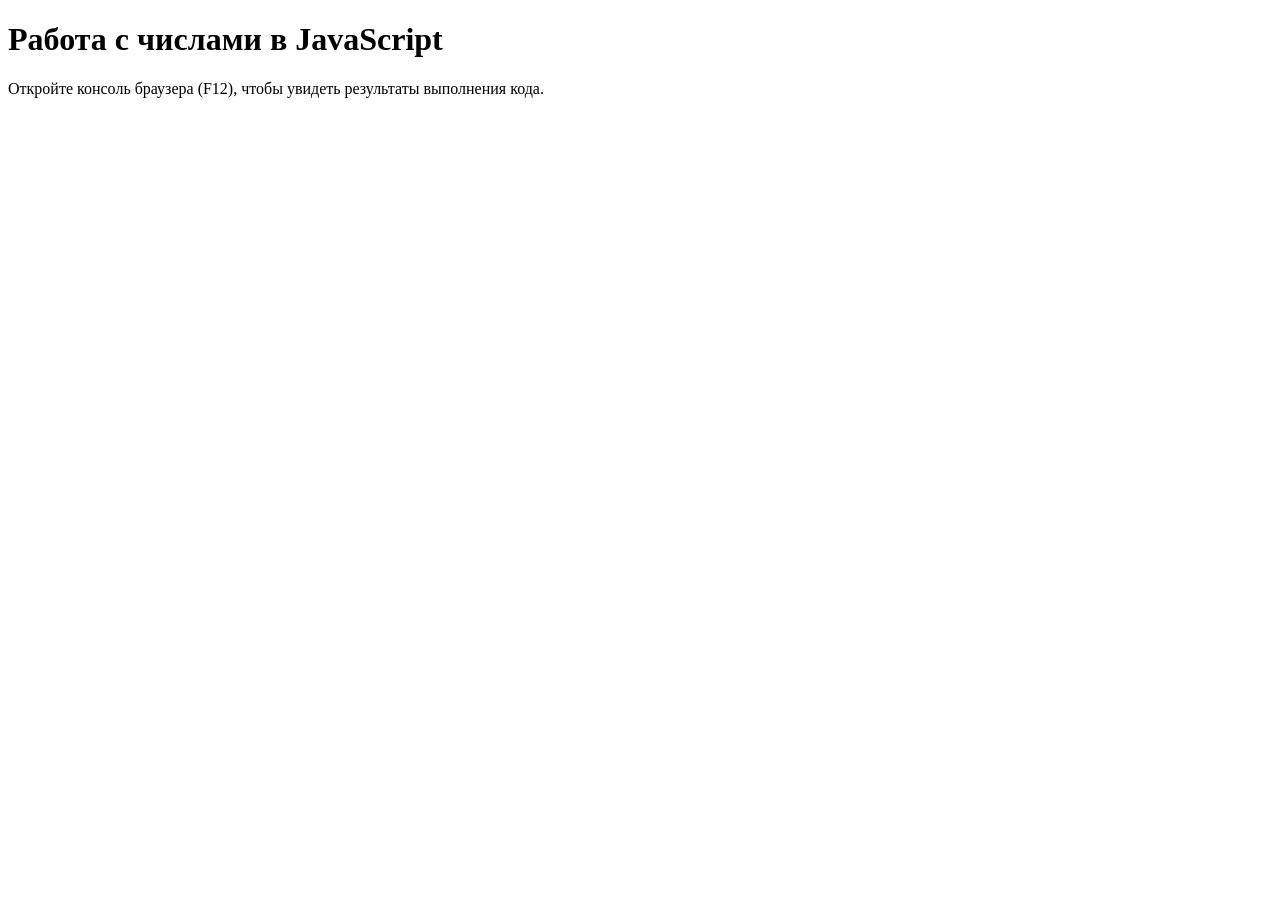
==== index.html @ c7d37702 "fix: commit and branch" ====
<!DOCTYPE html>
<html lang="en">
<head>
    <meta charset="UTF-8">
    <meta name="viewport" content="width=device-width, initial-scale=1.0">
    <title>Работа с числами в JS</title>
    <script src="index.js"></script>
</head>
<body>
    <h1>Работа с числами в JavaScript</h1>
    <p>Откройте консоль браузера (F12), чтобы увидеть результаты выполнения кода.</p>
</body>
</html>
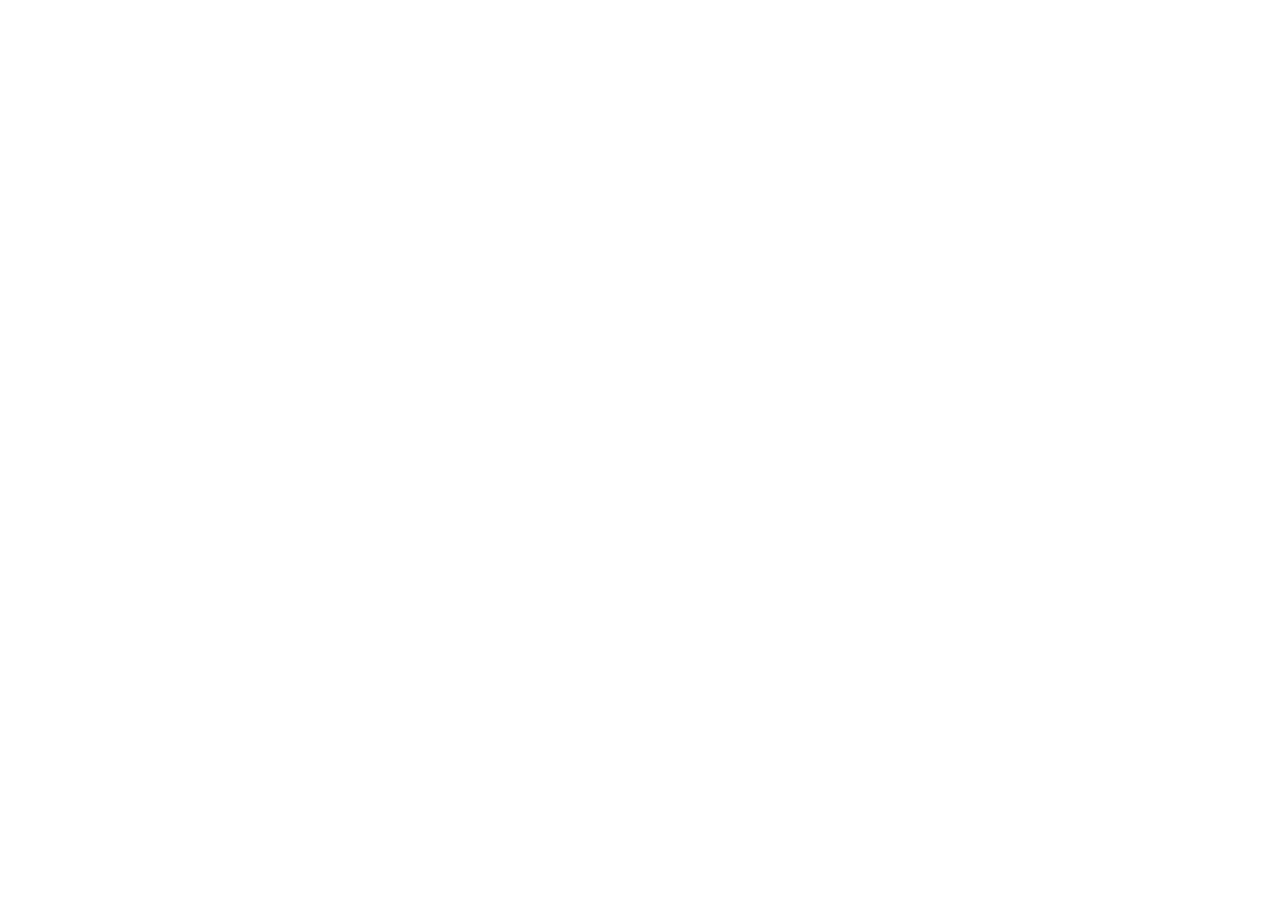
==== commit e927afed: "feat: lesson03-hard" ====
--- a/index.html
+++ b/index.html
@@ -3,11 +3,11 @@
 <head>
     <meta charset="UTF-8">
     <meta name="viewport" content="width=device-width, initial-scale=1.0">
-    <title>Работа с числами в JS</title>
-    <script src="index.js"></script>
+    <title>Document</title>
+    <!-- <script src="task-1.js"></script> -->
+    <script src="task-2.js"></script>
 </head>
 <body>
-    <h1>Работа с числами в JavaScript</h1>
-    <p>Откройте консоль браузера (F12), чтобы увидеть результаты выполнения кода.</p>
+    
 </body>
 </html>
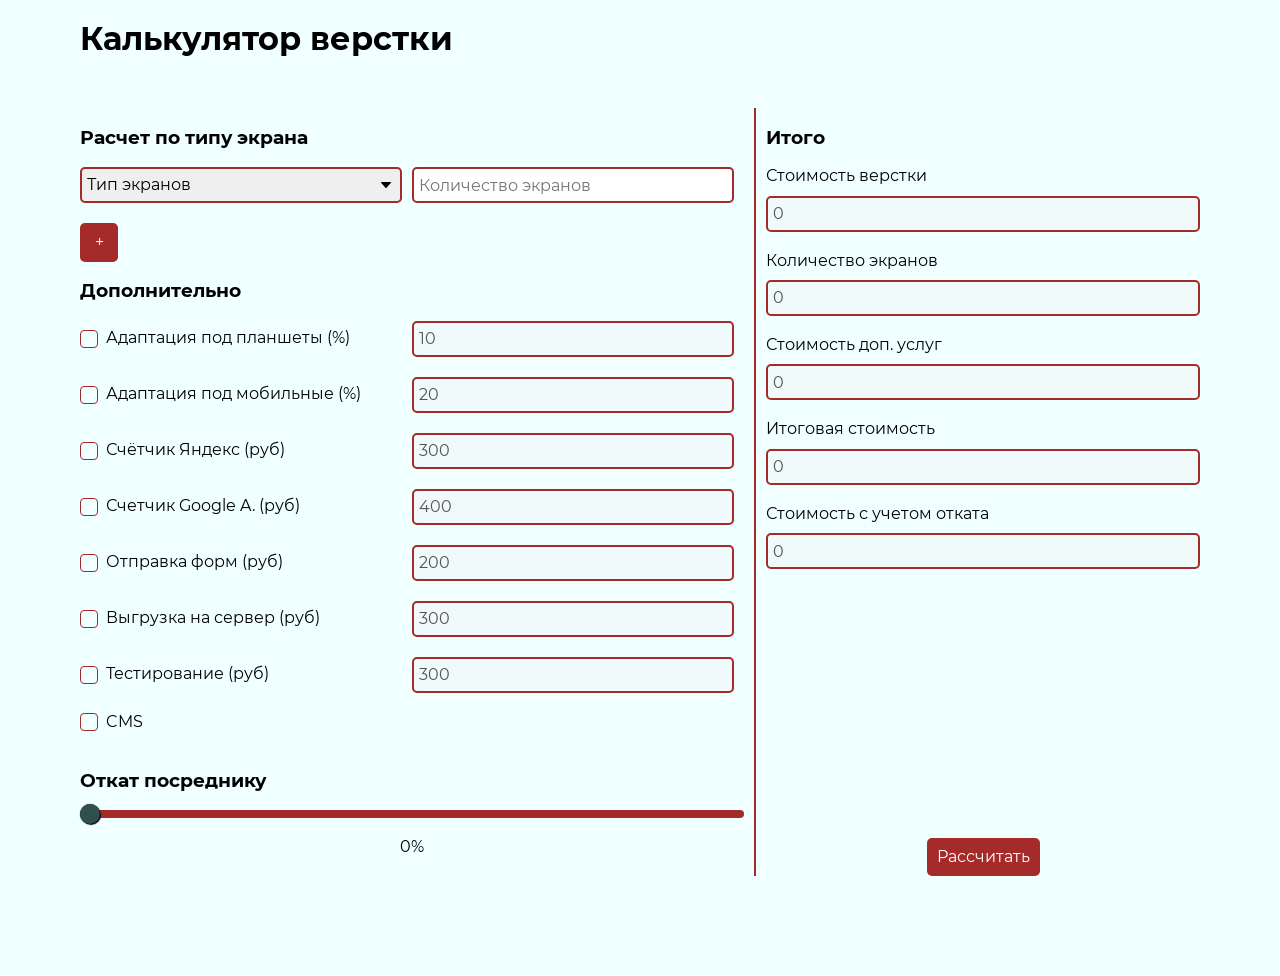
==== commit 0d646268: "feat:lesson14 hard" ====
--- a/index.html
+++ b/index.html
@@ -1,13 +1,184 @@
-<!DOCTYPE html>
-<html lang="en">
-<head>
-    <meta charset="UTF-8">
-    <meta name="viewport" content="width=device-width, initial-scale=1.0">
-    <title>Document</title>
-    <!-- <script src="task-1.js"></script> -->
-    <script src="task-2.js"></script>
-</head>
-<body>
-    
-</body>
+<!DOCTYPE html>
+<html lang="en">
+
+<head>
+    <meta charset="UTF-8">
+    <meta http-equiv="X-UA-Compatible" content="IE=edge">
+    <meta name="viewport" content="width=device-width, initial-scale=1.0">
+    <link rel="preconnect" href="https://fonts.googleapis.com">
+    <link rel="preconnect" href="https://fonts.gstatic.com" crossorigin>
+    <link href="https://fonts.googleapis.com/css2?family=Noto+Sans:wght@400;700&display=swap" rel="stylesheet">
+    <link rel="stylesheet" href="./css/index.css">
+    <!-- <script src="lecture.js" defer></script> -->
+    <script src="js/script.js" defer></script>
+    <title>Document</title>
+</head>
+
+<body>
+    <header>
+        <div class="container">
+            <h1 class="title" id="title">Калькулятор верстки</h1>
+        </div>
+    </header>
+    <main class="main">
+        <div class="container">
+            <div class="main-box">
+                <div class="main-controls elements">
+                    <div class="main-controls__views element">
+                        <h3>Расчет по типу экрана</h3>
+                        <div class="main-controls__item screen">
+                            <div class="main-controls__select">
+                                <select name="views-select">
+                                    <option value="" selected>Тип экранов</option>
+                                    <option value="500">Простых 500руб * n</option>
+                                    <option value="700">Сложных 700руб * n</option>
+                                    <option value="800">Интерактивных 800руб * n</option>
+                                    <option value="100">Форм 100руб * n</option>
+                                    <option value="300">Слайдеров 300руб * n</option>
+                                    <option value="200">Модальные окна 200руб * n</option>
+                                    <option value="100">Анимация в блоках 100руб * n</option>
+                                </select>
+                            </div>
+                            <div class="main-controls__input">
+                                <input type="text" placeholder="Количество экранов">
+                            </div>
+                        </div>
+
+                        <button class="screen-btn">+</button>
+                    </div>
+                    <div class="main-controls__views element">
+                        <h3>Дополнительно</h3>
+                        <div class="main-controls__item other-items percent">
+                            <div class="main-controls__checkbox">
+                                <input class="custom-checkbox" type="checkbox" name="" id="checkbox-1">
+                                <label for="checkbox-1">Адаптация под планшеты (%)</label>
+                            </div>
+                            <div class="main-controls__input">
+                                <input type="text" placeholder="Стоимость 10% от суммы" value="10" disabled>
+                            </div>
+                        </div>
+                        <div class="main-controls__item  other-items percent">
+                            <div class="main-controls__checkbox">
+                                <input class="custom-checkbox" type="checkbox" name="" id="checkbox-2">
+                                <label for="checkbox-2">Адаптация под мобильные (%)</label>
+                            </div>
+                            <div class="main-controls__input">
+                                <input type="text" placeholder="Стоимость 20% от суммы" value="20" disabled>
+                            </div>
+                        </div>
+                        <div class="main-controls__item other-items number">
+                            <div class="main-controls__checkbox">
+                                <input class="custom-checkbox" type="checkbox" name="" id="checkbox-3">
+                                <label for="checkbox-3">Счётчик Яндекс (руб)</label>
+                            </div>
+                            <div class="main-controls__input">
+                                <input type="text" placeholder="Стоимость" value="300" disabled>
+                            </div>
+                        </div>
+                        <div class="main-controls__item other-items number">
+                            <div class="main-controls__checkbox">
+                                <input class="custom-checkbox" type="checkbox" name="" id="checkbox-4">
+                                <label for="checkbox-4">Счетчик Google A. (руб)</label>
+                            </div>
+                            <div class="main-controls__input">
+                                <input type="text" placeholder="Стоимость" value="400" disabled>
+                            </div>
+                        </div>
+                        <div class="main-controls__item other-items number">
+                            <div class="main-controls__checkbox">
+                                <input class="custom-checkbox" type="checkbox" name="" id="checkbox-5">
+                                <label for="checkbox-5">Отправка форм (руб)</label>
+                            </div>
+                            <div class="main-controls__input">
+                                <input type="text" placeholder="Стоимость" value="200" disabled>
+                            </div>
+                        </div>
+                        <div class="main-controls__item other-items number">
+                            <div class="main-controls__checkbox">
+                                <input class="custom-checkbox" type="checkbox" name="" id="checkbox-6">
+                                <label for="checkbox-6">Выгрузка на сервер (руб)</label>
+                            </div>
+                            <div class="main-controls__input">
+                                <input type="text" placeholder="Стоимость" value="300" disabled>
+                            </div>
+                        </div>
+                        <div class="main-controls__item other-items number">
+                            <div class="main-controls__checkbox">
+                                <input class="custom-checkbox" type="checkbox" name="" id="checkbox-7">
+                                <label for="checkbox-7">Тестирование (руб)</label>
+                            </div>
+                            <div class="main-controls__input">
+                                <input type="text" placeholder="Стоимость" value="300" disabled>
+                            </div>
+                        </div>
+                    </div>
+
+                    <div class="main-controls__views cms">
+                        <div class="main-controls__item">
+                            <div class="main-controls__checkbox">
+                                <input class="custom-checkbox" type="checkbox" name="" id="cms-open">
+                                <label for="cms-open">CMS</label>
+                            </div>
+                        </div>
+
+                        <div class="main-controls__item hidden-cms-variants" style="display: none;">
+                            <div class="main-controls__select">
+                                <select name="views-select" id="cms-select">
+                                    <option value="" selected>Тип CMS</option>
+                                    <option value="50">WordPress</option>
+                                    <option value="other">Другое</option>
+                                </select>
+                            </div>
+                            <div class="main-controls__input" style="display: none;">
+                                <input id="cms-other-input" type="text" placeholder="% стоимости за работу">
+                            </div>
+                        </div>
+                    </div>
+
+                    <div class="main-controls__views element">
+                        <h3>Откат посреднику</h3>
+                        <div class="main-controls__item rollback">
+                            <div class="main-controls__range">
+                                <input type="range" step="1" min="0" max="100" value="0">
+                                <span class="range-value">0%</span>
+                            </div>
+                        </div>
+                    </div>
+
+                </div>
+                <div class="main-total">
+                    <div class="main-total__items">
+                        <h3>Итого</h3>
+                        <div class="main-total__item">
+                            <label for="total">Стоимость верстки</label>
+                            <input class="total-input" type="text" disabled id="total" value="0">
+                        </div>
+                        <div class="main-total__item">
+                            <label for="total-count">Количество экранов</label>
+                            <input class="total-input" type="text" disabled id="total-count" value="0">
+                        </div>
+                        <div class="main-total__item">
+                            <label for="total-count-other">Стоимость доп. услуг</label>
+                            <input class="total-input" type="text" disabled id="total-count-other" value="0">
+                        </div>
+                        <div class="main-total__item">
+                            <label for="total-full-count">Итоговая стоимость</label>
+                            <input class="total-input" type="text" disabled id="total-full-count" value="0">
+                        </div>
+                        <div class="main-total__item">
+                            <label for="total-count-rollback">Стоимость с учетом отката</label>
+                            <input class="total-input" type="text" disabled id="total-count-rollback" value="0">
+                        </div>
+                    </div>
+
+                    <div class="main-total__buttons">
+                        <button class="handler_btn" id="start">Рассчитать</button>
+                        <button class="handler_btn" id="reset" style="display: none;">Сброс</button>
+                    </div>
+                </div>
+            </div>
+        </div>
+    </main>
+</body>
+
 </html>
--- a/css/index.css
+++ b/css/index.css
@@ -0,0 +1,2 @@
+/*! normalize.css v8.0.1 | MIT License | github.com/necolas/normalize.css */html{line-height:1.15;-webkit-text-size-adjust:100%}body{margin:0}main{display:block}h1{font-size:2em;margin:0.67em 0}hr{box-sizing:content-box;height:0;overflow:visible}pre{font-family:monospace, monospace;font-size:1em}a{background-color:transparent}abbr[title]{border-bottom:none;text-decoration:underline;text-decoration:underline dotted}b,strong{font-weight:bolder}code,kbd,samp{font-family:monospace, monospace;font-size:1em}small{font-size:80%}sub,sup{font-size:75%;line-height:0;position:relative;vertical-align:baseline}sub{bottom:-0.25em}sup{top:-0.5em}img{border-style:none}button,input,optgroup,select,textarea{font-family:inherit;font-size:100%;line-height:1.15;margin:0}button,input{overflow:visible}button,select{text-transform:none}button,[type="button"],[type="reset"],[type="submit"]{-webkit-appearance:button}button::-moz-focus-inner,[type="button"]::-moz-focus-inner,[type="reset"]::-moz-focus-inner,[type="submit"]::-moz-focus-inner{border-style:none;padding:0}button:-moz-focusring,[type="button"]:-moz-focusring,[type="reset"]:-moz-focusring,[type="submit"]:-moz-focusring{outline:1px dotted ButtonText}fieldset{padding:0.35em 0.75em 0.625em}legend{box-sizing:border-box;color:inherit;display:table;max-width:100%;padding:0;white-space:normal}progress{vertical-align:baseline}textarea{overflow:auto}[type="checkbox"],[type="radio"]{box-sizing:border-box;padding:0}[type="number"]::-webkit-inner-spin-button,[type="number"]::-webkit-outer-spin-button{height:auto}[type="search"]{-webkit-appearance:textfield;outline-offset:-2px}[type="search"]::-webkit-search-decoration{-webkit-appearance:none}::-webkit-file-upload-button{-webkit-appearance:button;font:inherit}details{display:block}summary{display:list-item}template{display:none}[hidden]{display:none}@font-face{font-family:'Montserrat';font-style:normal;font-weight:300;src:local(""),url("../fonts/montserrat-v18-latin_cyrillic-300.woff2") format("woff2"),url("../fonts/montserrat-v18-latin_cyrillic-300.woff") format("woff")}@font-face{font-family:'Montserrat';font-style:normal;font-weight:400;src:local(""),url("../fonts/montserrat-v18-latin_cyrillic-regular.woff2") format("woff2"),url("../fonts/montserrat-v18-latin_cyrillic-regular.woff") format("woff")}@font-face{font-family:'Montserrat';font-style:normal;font-weight:700;src:local(""),url("../fonts/montserrat-v18-latin_cyrillic-700.woff2") format("woff2"),url("../fonts/montserrat-v18-latin_cyrillic-700.woff") format("woff")}*{box-sizing:border-box}body{font-family:'Montserrat', sans-serif;color:black;background-color:#F0FFFF}.container{width:97%;max-width:1140px;margin:0 auto}@media (max-width: 1200px){.container{max-width:900px}}@media (max-width: 991px){.container{max-width:700px}}@media (max-width: 768px){.container{max-width:500px}}@media (max-width: 576px){.container{max-width:300px}}.title{width:100%;text-align:left;padding-left:10px;padding-right:10px}.main{margin-top:50px}.main-box{display:flex;padding-bottom:100px}.main-controls{width:60%;padding-left:10px;padding-right:10px;display:flex;flex-direction:column}.main-controls__item{width:100%;display:flex;flex-direction:row;margin-bottom:20px}.main-controls__select,.main-controls__input{width:50%;display:flex;padding-right:10px;flex-direction:column}.main-controls__checkbox{width:50%;display:flex;align-items:center}.main-controls__checkbox input{margin-right:10px}.main-controls__range{display:flex;flex-direction:column;align-items:center;width:100%}.main-controls__range .range-value{margin-top:20px}.main-total{width:40%;display:flex;flex-direction:column;justify-content:space-between;padding-left:10px;padding-right:10px;border-left:2px solid #A52A2A}.main-total__item{display:flex;flex-direction:column;margin-bottom:20px}.main-total__item label{margin-bottom:10px}.main-total__buttons{display:flex;justify-content:center}@media (max-width: 991px){.main-box{flex-direction:column}.main-controls{width:100%}.main-controls__views{margin-bottom:30px}.main-controls__item{margin-bottom:15px}.main-controls__select{margin-bottom:10px}.main-controls__checkbox{margin-bottom:15px}.main-total{width:100%;border:none;flex-direction:column-reverse}}@media (max-width: 576px){.main-controls__views .screen-btn button{width:100%}.main-controls__item{flex-direction:column;margin-bottom:30px}.main-controls__select{width:100%}.main-controls__checkbox{width:100%}.main-controls__input{width:100%}}input[type=range]{-webkit-appearance:none;width:100%;background:#A52A2A;height:8px;border-radius:5px;padding-top:0;padding-bottom:0;padding-left:0;padding-right:0;border-left:0;border-right:0}input[type=range]::-webkit-slider-thumb{-webkit-appearance:none}input[type=range]:focus{outline:none}input[type=range]::-ms-track{width:100%;cursor:pointer;background:transparent;border-color:transparent;color:transparent}input[type=range]::-webkit-slider-thumb{-webkit-appearance:none;height:20px;width:20px;border-radius:50%;background:#2F4F4F;cursor:pointer;margin-top:0px;box-shadow:1px 1px 1px #000000, 0px 0px 1px #0d0d0d}input[type=range]::-moz-range-thumb{box-shadow:1px 1px 1px #000000, 0px 0px 1px #0d0d0d;border:1px solid #000000;height:36px;width:16px;border-radius:50%;background:#ffffff;cursor:pointer}input[type=range]::-ms-thumb{box-shadow:1px 1px 1px #000000, 0px 0px 1px #0d0d0d;border:1px solid #000000;height:36px;width:16px;border-radius:50%;background:#ffffff;cursor:pointer}.custom-checkbox{position:absolute;z-index:-1;opacity:0}.custom-checkbox+label{display:inline-flex;align-items:center;user-select:none}.custom-checkbox+label::before{content:'';display:inline-block;width:1em;height:1em;flex-shrink:0;flex-grow:0;border:1px solid #A52A2A;border-radius:0.25em;margin-right:0.5em;background-repeat:no-repeat;background-position:center center;background-size:50% 50%}.custom-checkbox:checked+label::before{border-color:#A52A2A;background-color:#A52A2A;background-image:url("data:image/svg+xml,%3csvg xmlns='http://www.w3.org/2000/svg' viewBox='0 0 8 8'%3e%3cpath fill='%23fff' d='M6.564.75l-3.59 3.612-1.538-1.55L0 4.26 2.974 7.25 8 2.193z'/%3e%3c/svg%3e")}select{appearance:none;background-image:url("[data-uri]");background-repeat:no-repeat;background-position:98% center}label,select,input{cursor:pointer}select,input{border:2px solid #A52A2A;border-radius:5px;height:36px;padding:5px}select:active,select:focus,input:active,input:focus{outline:none}button{background-color:#A52A2A;border:none;padding:10px;border-radius:5px;color:white;min-height:38px;min-width:38px;cursor:pointer;transition:all .3s}button:hover{background-color:#b92f2f}
+/*# sourceMappingURL=index.css.map */
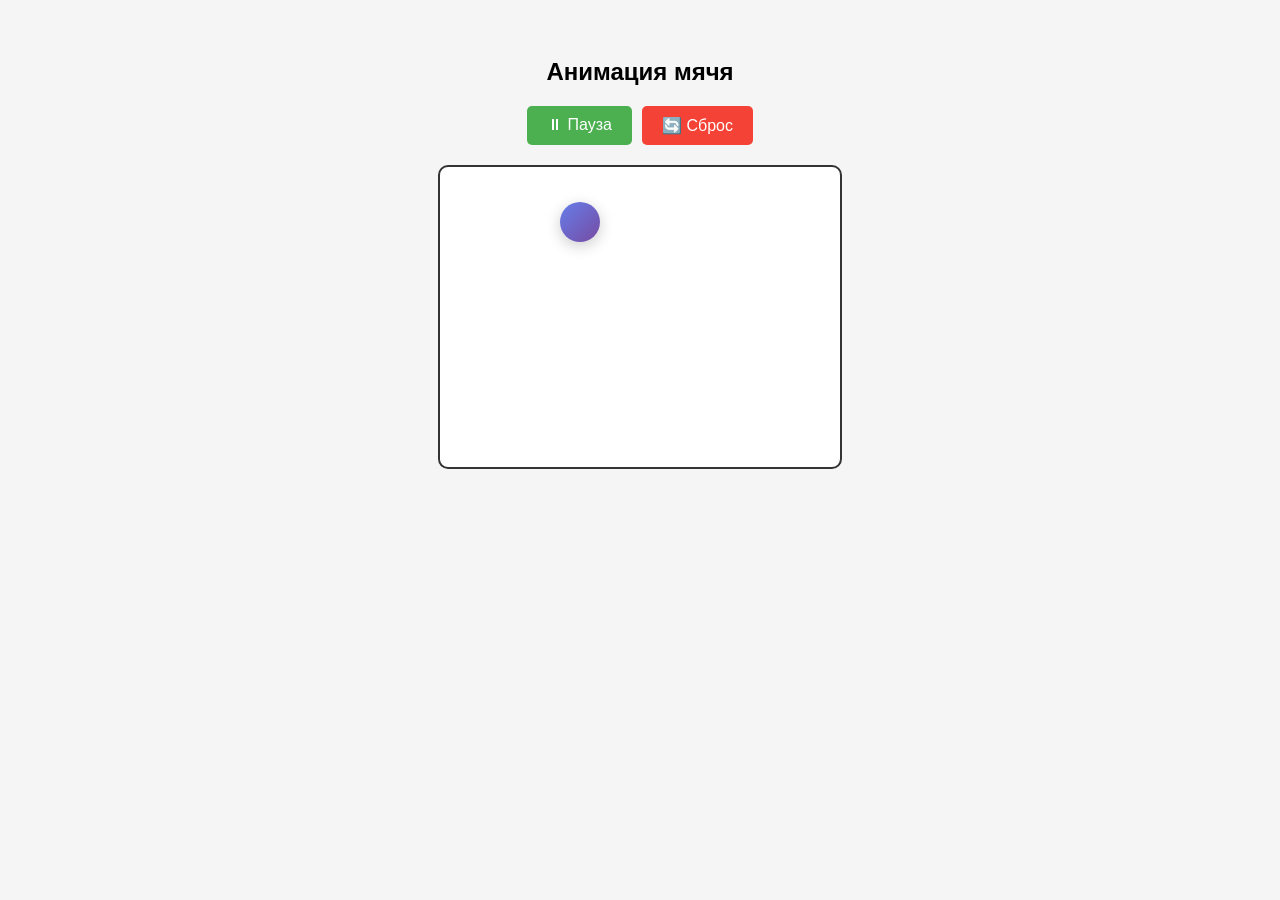
==== commit 42621caf: "feat: lesson19 done" ====
--- a/index.html
+++ b/index.html
@@ -1,184 +1,29 @@
-<!DOCTYPE html>
-<html lang="en">
-
-<head>
-    <meta charset="UTF-8">
-    <meta http-equiv="X-UA-Compatible" content="IE=edge">
-    <meta name="viewport" content="width=device-width, initial-scale=1.0">
-    <link rel="preconnect" href="https://fonts.googleapis.com">
-    <link rel="preconnect" href="https://fonts.gstatic.com" crossorigin>
-    <link href="https://fonts.googleapis.com/css2?family=Noto+Sans:wght@400;700&display=swap" rel="stylesheet">
-    <link rel="stylesheet" href="./css/index.css">
-    <!-- <script src="lecture.js" defer></script> -->
-    <script src="js/script.js" defer></script>
-    <title>Document</title>
-</head>
-
-<body>
-    <header>
-        <div class="container">
-            <h1 class="title" id="title">Калькулятор верстки</h1>
-        </div>
-    </header>
-    <main class="main">
-        <div class="container">
-            <div class="main-box">
-                <div class="main-controls elements">
-                    <div class="main-controls__views element">
-                        <h3>Расчет по типу экрана</h3>
-                        <div class="main-controls__item screen">
-                            <div class="main-controls__select">
-                                <select name="views-select">
-                                    <option value="" selected>Тип экранов</option>
-                                    <option value="500">Простых 500руб * n</option>
-                                    <option value="700">Сложных 700руб * n</option>
-                                    <option value="800">Интерактивных 800руб * n</option>
-                                    <option value="100">Форм 100руб * n</option>
-                                    <option value="300">Слайдеров 300руб * n</option>
-                                    <option value="200">Модальные окна 200руб * n</option>
-                                    <option value="100">Анимация в блоках 100руб * n</option>
-                                </select>
-                            </div>
-                            <div class="main-controls__input">
-                                <input type="text" placeholder="Количество экранов">
-                            </div>
-                        </div>
-
-                        <button class="screen-btn">+</button>
-                    </div>
-                    <div class="main-controls__views element">
-                        <h3>Дополнительно</h3>
-                        <div class="main-controls__item other-items percent">
-                            <div class="main-controls__checkbox">
-                                <input class="custom-checkbox" type="checkbox" name="" id="checkbox-1">
-                                <label for="checkbox-1">Адаптация под планшеты (%)</label>
-                            </div>
-                            <div class="main-controls__input">
-                                <input type="text" placeholder="Стоимость 10% от суммы" value="10" disabled>
-                            </div>
-                        </div>
-                        <div class="main-controls__item  other-items percent">
-                            <div class="main-controls__checkbox">
-                                <input class="custom-checkbox" type="checkbox" name="" id="checkbox-2">
-                                <label for="checkbox-2">Адаптация под мобильные (%)</label>
-                            </div>
-                            <div class="main-controls__input">
-                                <input type="text" placeholder="Стоимость 20% от суммы" value="20" disabled>
-                            </div>
-                        </div>
-                        <div class="main-controls__item other-items number">
-                            <div class="main-controls__checkbox">
-                                <input class="custom-checkbox" type="checkbox" name="" id="checkbox-3">
-                                <label for="checkbox-3">Счётчик Яндекс (руб)</label>
-                            </div>
-                            <div class="main-controls__input">
-                                <input type="text" placeholder="Стоимость" value="300" disabled>
-                            </div>
-                        </div>
-                        <div class="main-controls__item other-items number">
-                            <div class="main-controls__checkbox">
-                                <input class="custom-checkbox" type="checkbox" name="" id="checkbox-4">
-                                <label for="checkbox-4">Счетчик Google A. (руб)</label>
-                            </div>
-                            <div class="main-controls__input">
-                                <input type="text" placeholder="Стоимость" value="400" disabled>
-                            </div>
-                        </div>
-                        <div class="main-controls__item other-items number">
-                            <div class="main-controls__checkbox">
-                                <input class="custom-checkbox" type="checkbox" name="" id="checkbox-5">
-                                <label for="checkbox-5">Отправка форм (руб)</label>
-                            </div>
-                            <div class="main-controls__input">
-                                <input type="text" placeholder="Стоимость" value="200" disabled>
-                            </div>
-                        </div>
-                        <div class="main-controls__item other-items number">
-                            <div class="main-controls__checkbox">
-                                <input class="custom-checkbox" type="checkbox" name="" id="checkbox-6">
-                                <label for="checkbox-6">Выгрузка на сервер (руб)</label>
-                            </div>
-                            <div class="main-controls__input">
-                                <input type="text" placeholder="Стоимость" value="300" disabled>
-                            </div>
-                        </div>
-                        <div class="main-controls__item other-items number">
-                            <div class="main-controls__checkbox">
-                                <input class="custom-checkbox" type="checkbox" name="" id="checkbox-7">
-                                <label for="checkbox-7">Тестирование (руб)</label>
-                            </div>
-                            <div class="main-controls__input">
-                                <input type="text" placeholder="Стоимость" value="300" disabled>
-                            </div>
-                        </div>
-                    </div>
-
-                    <div class="main-controls__views cms">
-                        <div class="main-controls__item">
-                            <div class="main-controls__checkbox">
-                                <input class="custom-checkbox" type="checkbox" name="" id="cms-open">
-                                <label for="cms-open">CMS</label>
-                            </div>
-                        </div>
-
-                        <div class="main-controls__item hidden-cms-variants" style="display: none;">
-                            <div class="main-controls__select">
-                                <select name="views-select" id="cms-select">
-                                    <option value="" selected>Тип CMS</option>
-                                    <option value="50">WordPress</option>
-                                    <option value="other">Другое</option>
-                                </select>
-                            </div>
-                            <div class="main-controls__input" style="display: none;">
-                                <input id="cms-other-input" type="text" placeholder="% стоимости за работу">
-                            </div>
-                        </div>
-                    </div>
-
-                    <div class="main-controls__views element">
-                        <h3>Откат посреднику</h3>
-                        <div class="main-controls__item rollback">
-                            <div class="main-controls__range">
-                                <input type="range" step="1" min="0" max="100" value="0">
-                                <span class="range-value">0%</span>
-                            </div>
-                        </div>
-                    </div>
-
-                </div>
-                <div class="main-total">
-                    <div class="main-total__items">
-                        <h3>Итого</h3>
-                        <div class="main-total__item">
-                            <label for="total">Стоимость верстки</label>
-                            <input class="total-input" type="text" disabled id="total" value="0">
-                        </div>
-                        <div class="main-total__item">
-                            <label for="total-count">Количество экранов</label>
-                            <input class="total-input" type="text" disabled id="total-count" value="0">
-                        </div>
-                        <div class="main-total__item">
-                            <label for="total-count-other">Стоимость доп. услуг</label>
-                            <input class="total-input" type="text" disabled id="total-count-other" value="0">
-                        </div>
-                        <div class="main-total__item">
-                            <label for="total-full-count">Итоговая стоимость</label>
-                            <input class="total-input" type="text" disabled id="total-full-count" value="0">
-                        </div>
-                        <div class="main-total__item">
-                            <label for="total-count-rollback">Стоимость с учетом отката</label>
-                            <input class="total-input" type="text" disabled id="total-count-rollback" value="0">
-                        </div>
-                    </div>
-
-                    <div class="main-total__buttons">
-                        <button class="handler_btn" id="start">Рассчитать</button>
-                        <button class="handler_btn" id="reset" style="display: none;">Сброс</button>
-                    </div>
-                </div>
-            </div>
-        </div>
-    </main>
-</body>
-
+<!DOCTYPE html>
+<html lang="ru">
+<head>
+    <meta charset="UTF-8">
+    <meta name="viewport" content="width=device-width, initial-scale=1.0">
+    <title>Анимация на requestAnimationFrame</title>
+    <link rel="stylesheet" href="style.css">
+    <script src="script.js" defer></script>
+</head>
+<body>
+
+    <h2>Анимация мячя</h2>
+    
+    <!-- Кнопки управления -->
+    <div class="controls">
+        <button id="toggleBtn">⏸ Пауза</button>
+        <button id="resetBtn" class="reset">🔄 Сброс</button>
+    </div>
+
+    <!-- Область анимации -->
+    <div id="canvas">
+        <div id="ball"></div>
+    </div>
+
+    <script>
+        
+    </script>
+</body>
 </html>
--- a/style.css
+++ b/style.css
@@ -0,0 +1,66 @@
+/* Простая стилизация */
+        body {
+            font-family: Arial, sans-serif;
+            display: flex;
+            flex-direction: column;
+            align-items: center;
+            padding: 30px;
+            background: #f5f5f5;
+        }
+
+        .controls {
+            margin-bottom: 20px;
+            display: flex;
+            gap: 10px;
+        }
+
+        button {
+            padding: 10px 20px;
+            font-size: 16px;
+            cursor: pointer;
+            border: none;
+            border-radius: 5px;
+            background: #4CAF50;
+            color: white;
+            transition: background 0.2s;
+        }
+
+        button:hover {
+            background: #45a049;
+        }
+
+        button:active {
+            transform: scale(0.98);
+        }
+
+        button.reset {
+            background: #f44336;
+        }
+
+        button.reset:hover {
+            background: #da190b;
+        }
+
+        /* Контейнер для анимации */
+        #canvas {
+            width: 400px;
+            height: 300px;
+            background: white;
+            border: 2px solid #333;
+            border-radius: 10px;
+            position: relative;
+            overflow: hidden;
+        }
+
+        /* Наш анимируемый объект */
+        #ball {
+            width: 40px;
+            height: 40px;
+            background: linear-gradient(135deg, #667eea 0%, #764ba2 100%);
+            border-radius: 50%;
+            position: absolute;
+            left: 0;
+            bottom: 0;
+            /* Тень для красоты */
+            box-shadow: 0 4px 15px rgba(0,0,0,0.2);
+        }
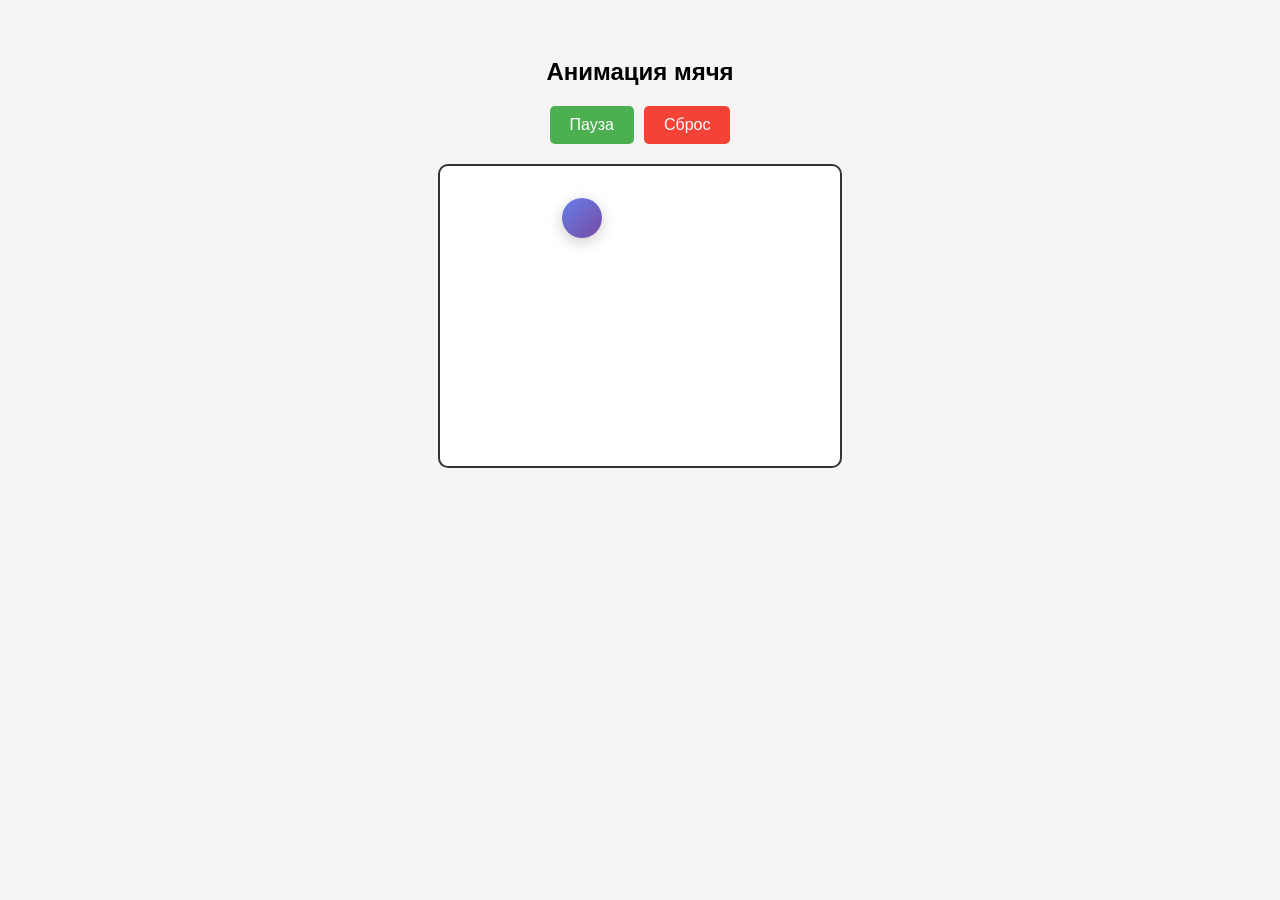
==== commit ba995f74: "feat: reloaded files" ====
--- a/index.html
+++ b/index.html
@@ -8,22 +8,14 @@
     <script src="script.js" defer></script>
 </head>
 <body>
-
     <h2>Анимация мячя</h2>
-    
-    <!-- Кнопки управления -->
     <div class="controls">
-        <button id="toggleBtn">⏸ Пауза</button>
-        <button id="resetBtn" class="reset">🔄 Сброс</button>
+        <button id="toggleBtn">Пауза</button>
+        <button id="resetBtn" class="reset">Сброс</button>
     </div>
 
-    <!-- Область анимации -->
     <div id="canvas">
         <div id="ball"></div>
     </div>
-
-    <script>
-        
-    </script>
 </body>
 </html>
--- a/style.css
+++ b/style.css
@@ -41,7 +41,6 @@
             background: #da190b;
         }
 
-        /* Контейнер для анимации */
         #canvas {
             width: 400px;
             height: 300px;
@@ -51,8 +50,6 @@
             position: relative;
             overflow: hidden;
         }
-
-        /* Наш анимируемый объект */
         #ball {
             width: 40px;
             height: 40px;
@@ -61,6 +58,5 @@
             position: absolute;
             left: 0;
             bottom: 0;
-            /* Тень для красоты */
             box-shadow: 0 4px 15px rgba(0,0,0,0.2);
         }
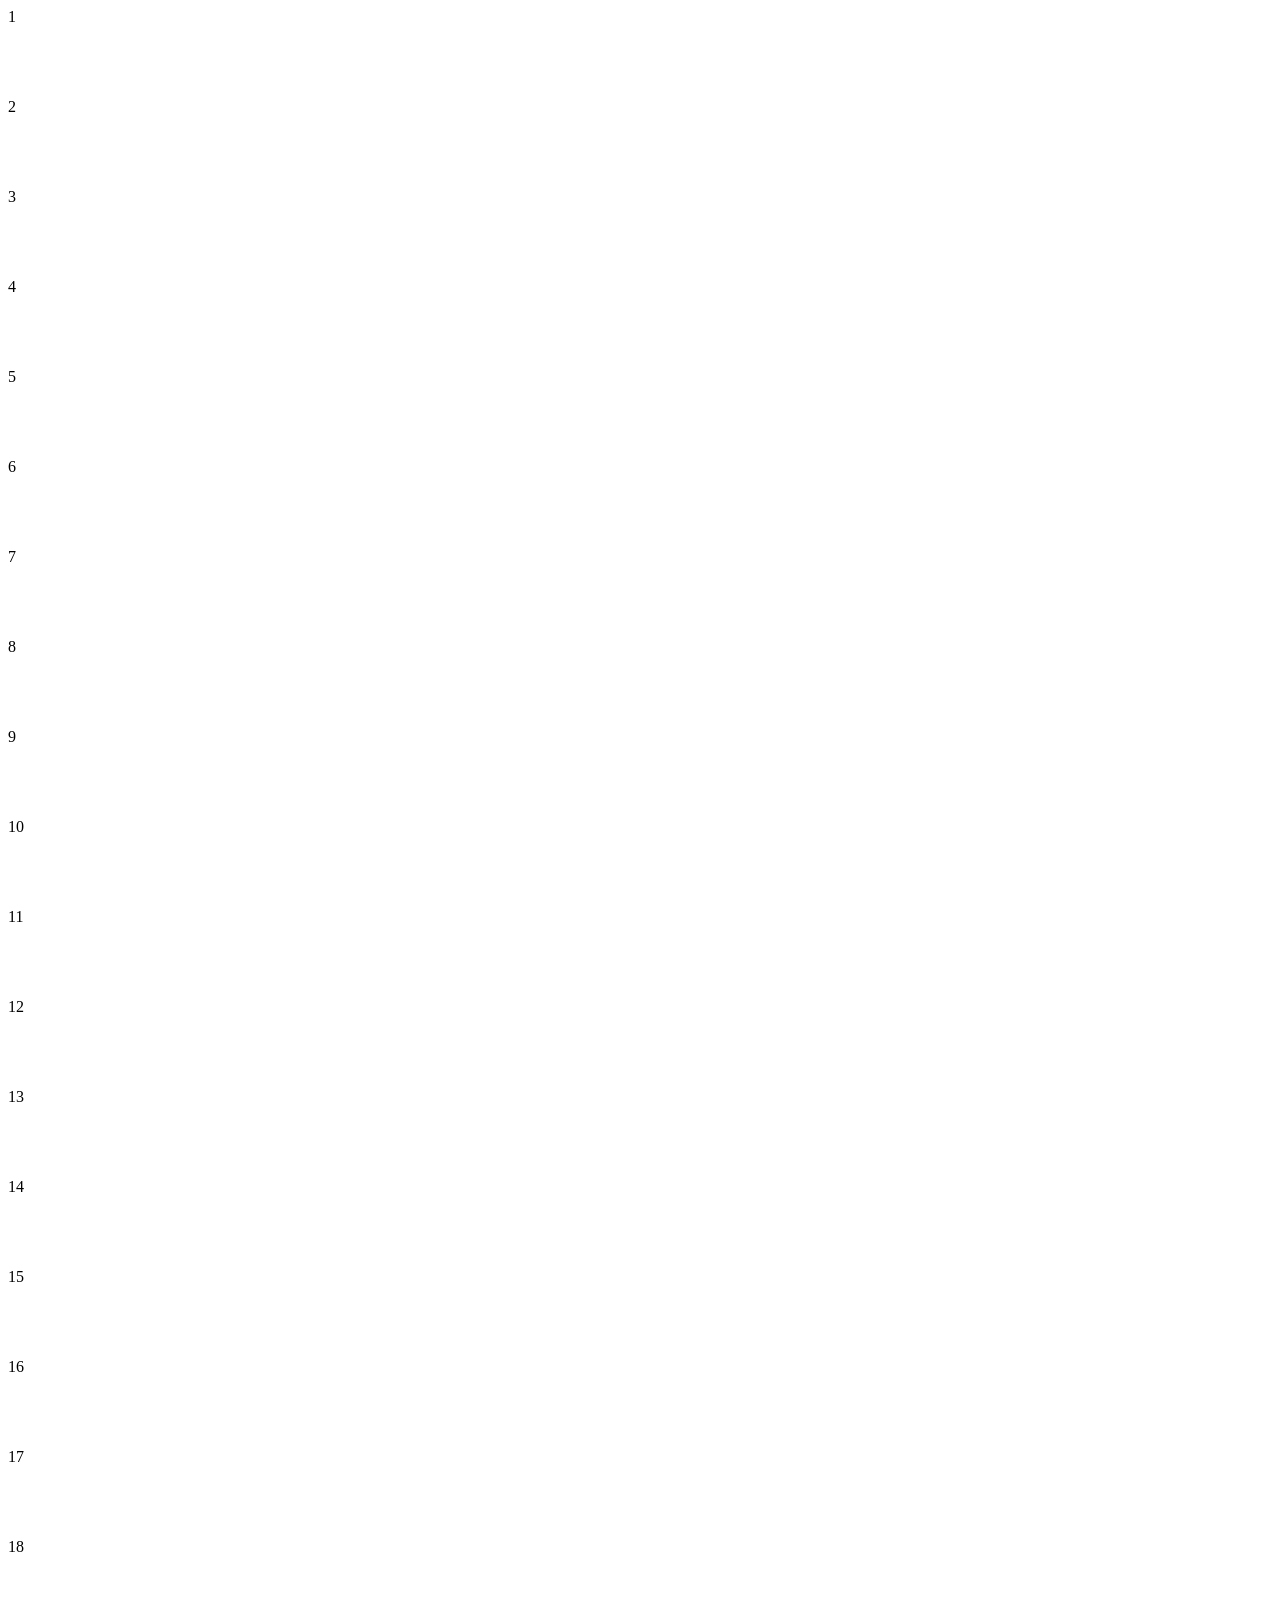
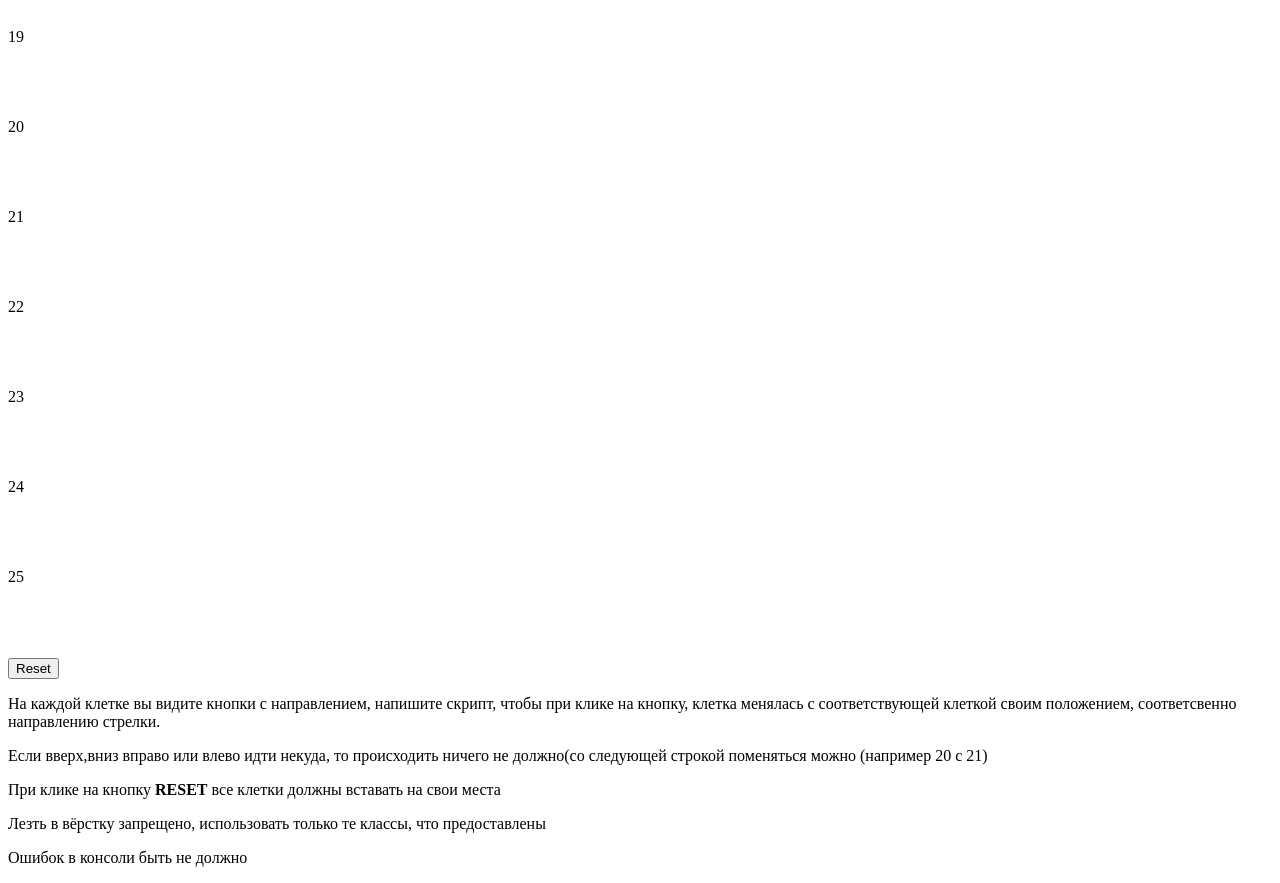
==== commit 875d01a1: "Update index.html" ====
--- a/index.html
+++ b/index.html
@@ -1,21 +1,255 @@
-<!DOCTYPE html>
-<html lang="ru">
+<!doctype html>
+<html lang="en">
 <head>
     <meta charset="UTF-8">
-    <meta name="viewport" content="width=device-width, initial-scale=1.0">
-    <title>Анимация на requestAnimationFrame</title>
-    <link rel="stylesheet" href="style.css">
-    <script src="script.js" defer></script>
+    <meta name="viewport"
+          content="width=device-width, user-scalable=no, initial-scale=1.0, maximum-scale=1.0, minimum-scale=1.0">
+    <meta http-equiv="X-UA-Compatible" content="ie=edge">
+    <link rel="stylesheet" href="style/style.css">
+    <script src="scripts/script.js" defer></script>
+    <title>Document</title>
 </head>
 <body>
-    <h2>Анимация мячя</h2>
-    <div class="controls">
-        <button id="toggleBtn">Пауза</button>
-        <button id="resetBtn" class="reset">Сброс</button>
+<div class="wrapper">
+    <div class="container">
+        <div class="square-body">
+            <div class="block">
+                <div class="block-number">1</div>
+                <div class="block-btn">
+                    <div class="arrow left"><img src="img/arrow-left.svg" alt=""></div>
+                    <div class="arrow right"><img src="img/arrow-right.svg" alt=""></div>
+                    <div class="arrow top"><img src="img/arrow-up.svg" alt=""></div>
+                    <div class="arrow bottom"><img src="img/arrow-down.svg" alt=""></div>
+                </div>
+            </div>
+            <div class="block">
+                <div class="block-number">2</div>
+                <div class="block-btn">
+                    <div class="arrow left"><img src="img/arrow-left.svg" alt=""></div>
+                    <div class="arrow right"><img src="img/arrow-right.svg" alt=""></div>
+                    <div class="arrow top"><img src="img/arrow-up.svg" alt=""></div>
+                    <div class="arrow bottom"><img src="img/arrow-down.svg" alt=""></div>
+                </div>
+            </div>
+            <div class="block">
+                <div class="block-number">3</div>
+                <div class="block-btn">
+                    <div class="arrow left"><img src="img/arrow-left.svg" alt=""></div>
+                    <div class="arrow right"><img src="img/arrow-right.svg" alt=""></div>
+                    <div class="arrow top"><img src="img/arrow-up.svg" alt=""></div>
+                    <div class="arrow bottom"><img src="img/arrow-down.svg" alt=""></div>
+                </div>
+            </div>
+            <div class="block">
+                <div class="block-number">4</div>
+                <div class="block-btn">
+                    <div class="arrow left"><img src="img/arrow-left.svg" alt=""></div>
+                    <div class="arrow right"><img src="img/arrow-right.svg" alt=""></div>
+                    <div class="arrow top"><img src="img/arrow-up.svg" alt=""></div>
+                    <div class="arrow bottom"><img src="img/arrow-down.svg" alt=""></div>
+                </div>
+            </div>
+            <div class="block">
+                <div class="block-number">5</div>
+                <div class="block-btn">
+                    <div class="arrow left"><img src="img/arrow-left.svg" alt=""></div>
+                    <div class="arrow right"><img src="img/arrow-right.svg" alt=""></div>
+                    <div class="arrow top"><img src="img/arrow-up.svg" alt=""></div>
+                    <div class="arrow bottom"><img src="img/arrow-down.svg" alt=""></div>
+                </div>
+            </div>
+            <div class="block">
+                <div class="block-number">6</div>
+                <div class="block-btn">
+                    <div class="arrow left"><img src="img/arrow-left.svg" alt=""></div>
+                    <div class="arrow right"><img src="img/arrow-right.svg" alt=""></div>
+                    <div class="arrow top"><img src="img/arrow-up.svg" alt=""></div>
+                    <div class="arrow bottom"><img src="img/arrow-down.svg" alt=""></div>
+                </div>
+            </div>
+            <div class="block">
+                <div class="block-number">7</div>
+                <div class="block-btn">
+                    <div class="arrow left"><img src="img/arrow-left.svg" alt=""></div>
+                    <div class="arrow right"><img src="img/arrow-right.svg" alt=""></div>
+                    <div class="arrow top"><img src="img/arrow-up.svg" alt=""></div>
+                    <div class="arrow bottom"><img src="img/arrow-down.svg" alt=""></div>
+                </div>
+            </div>
+            <div class="block">
+                <div class="block-number">8</div>
+                <div class="block-btn">
+                    <div class="arrow left"><img src="img/arrow-left.svg" alt=""></div>
+                    <div class="arrow right"><img src="img/arrow-right.svg" alt=""></div>
+                    <div class="arrow top"><img src="img/arrow-up.svg" alt=""></div>
+                    <div class="arrow bottom"><img src="img/arrow-down.svg" alt=""></div>
+                </div>
+            </div>
+            <div class="block">
+                <div class="block-number">9</div>
+                <div class="block-btn">
+                    <div class="arrow left"><img src="img/arrow-left.svg" alt=""></div>
+                    <div class="arrow right"><img src="img/arrow-right.svg" alt=""></div>
+                    <div class="arrow top"><img src="img/arrow-up.svg" alt=""></div>
+                    <div class="arrow bottom"><img src="img/arrow-down.svg" alt=""></div>
+                </div>
+            </div>
+            <div class="block">
+                <div class="block-number">10</div>
+                <div class="block-btn">
+                    <div class="arrow left"><img src="img/arrow-left.svg" alt=""></div>
+                    <div class="arrow right"><img src="img/arrow-right.svg" alt=""></div>
+                    <div class="arrow top"><img src="img/arrow-up.svg" alt=""></div>
+                    <div class="arrow bottom"><img src="img/arrow-down.svg" alt=""></div>
+                </div>
+            </div>
+            <div class="block">
+                <div class="block-number">11</div>
+                <div class="block-btn">
+                    <div class="arrow left"><img src="img/arrow-left.svg" alt=""></div>
+                    <div class="arrow right"><img src="img/arrow-right.svg" alt=""></div>
+                    <div class="arrow top"><img src="img/arrow-up.svg" alt=""></div>
+                    <div class="arrow bottom"><img src="img/arrow-down.svg" alt=""></div>
+                </div>
+            </div>
+            <div class="block">
+                <div class="block-number">12</div>
+                <div class="block-btn">
+                    <div class="arrow left"><img src="img/arrow-left.svg" alt=""></div>
+                    <div class="arrow right"><img src="img/arrow-right.svg" alt=""></div>
+                    <div class="arrow top"><img src="img/arrow-up.svg" alt=""></div>
+                    <div class="arrow bottom"><img src="img/arrow-down.svg" alt=""></div>
+                </div>
+            </div>
+            <div class="block">
+                <div class="block-number">13</div>
+                <div class="block-btn">
+                    <div class="arrow left"><img src="img/arrow-left.svg" alt=""></div>
+                    <div class="arrow right"><img src="img/arrow-right.svg" alt=""></div>
+                    <div class="arrow top"><img src="img/arrow-up.svg" alt=""></div>
+                    <div class="arrow bottom"><img src="img/arrow-down.svg" alt=""></div>
+                </div>
+            </div>
+            <div class="block">
+                <div class="block-number">14</div>
+                <div class="block-btn">
+                    <div class="arrow left"><img src="img/arrow-left.svg" alt=""></div>
+                    <div class="arrow right"><img src="img/arrow-right.svg" alt=""></div>
+                    <div class="arrow top"><img src="img/arrow-up.svg" alt=""></div>
+                    <div class="arrow bottom"><img src="img/arrow-down.svg" alt=""></div>
+                </div>
+            </div>
+            <div class="block">
+                <div class="block-number">15</div>
+                <div class="block-btn">
+                    <div class="arrow left"><img src="img/arrow-left.svg" alt=""></div>
+                    <div class="arrow right"><img src="img/arrow-right.svg" alt=""></div>
+                    <div class="arrow top"><img src="img/arrow-up.svg" alt=""></div>
+                    <div class="arrow bottom"><img src="img/arrow-down.svg" alt=""></div>
+                </div>
+            </div>
+            <div class="block">
+                <div class="block-number">16</div>
+                <div class="block-btn">
+                    <div class="arrow left"><img src="img/arrow-left.svg" alt=""></div>
+                    <div class="arrow right"><img src="img/arrow-right.svg" alt=""></div>
+                    <div class="arrow top"><img src="img/arrow-up.svg" alt=""></div>
+                    <div class="arrow bottom"><img src="img/arrow-down.svg" alt=""></div>
+                </div>
+            </div>
+            <div class="block">
+                <div class="block-number">17</div>
+                <div class="block-btn">
+                    <div class="arrow left"><img src="img/arrow-left.svg" alt=""></div>
+                    <div class="arrow right"><img src="img/arrow-right.svg" alt=""></div>
+                    <div class="arrow top"><img src="img/arrow-up.svg" alt=""></div>
+                    <div class="arrow bottom"><img src="img/arrow-down.svg" alt=""></div>
+                </div>
+            </div>
+            <div class="block">
+                <div class="block-number">18</div>
+                <div class="block-btn">
+                    <div class="arrow left"><img src="img/arrow-left.svg" alt=""></div>
+                    <div class="arrow right"><img src="img/arrow-right.svg" alt=""></div>
+                    <div class="arrow top"><img src="img/arrow-up.svg" alt=""></div>
+                    <div class="arrow bottom"><img src="img/arrow-down.svg" alt=""></div>
+                </div>
+            </div>
+            <div class="block">
+                <div class="block-number">19</div>
+                <div class="block-btn">
+                    <div class="arrow left"><img src="img/arrow-left.svg" alt=""></div>
+                    <div class="arrow right"><img src="img/arrow-right.svg" alt=""></div>
+                    <div class="arrow top"><img src="img/arrow-up.svg" alt=""></div>
+                    <div class="arrow bottom"><img src="img/arrow-down.svg" alt=""></div>
+                </div>
+            </div>
+            <div class="block">
+                <div class="block-number">20</div>
+                <div class="block-btn">
+                    <div class="arrow left"><img src="img/arrow-left.svg" alt=""></div>
+                    <div class="arrow right"><img src="img/arrow-right.svg" alt=""></div>
+                    <div class="arrow top"><img src="img/arrow-up.svg" alt=""></div>
+                    <div class="arrow bottom"><img src="img/arrow-down.svg" alt=""></div>
+                </div>
+            </div>
+            <div class="block">
+                <div class="block-number">21</div>
+                <div class="block-btn">
+                    <div class="arrow left"><img src="img/arrow-left.svg" alt=""></div>
+                    <div class="arrow right"><img src="img/arrow-right.svg" alt=""></div>
+                    <div class="arrow top"><img src="img/arrow-up.svg" alt=""></div>
+                    <div class="arrow bottom"><img src="img/arrow-down.svg" alt=""></div>
+                </div>
+            </div>
+            <div class="block">
+                <div class="block-number">22</div>
+                <div class="block-btn">
+                    <div class="arrow left"><img src="img/arrow-left.svg" alt=""></div>
+                    <div class="arrow right"><img src="img/arrow-right.svg" alt=""></div>
+                    <div class="arrow top"><img src="img/arrow-up.svg" alt=""></div>
+                    <div class="arrow bottom"><img src="img/arrow-down.svg" alt=""></div>
+                </div>
+            </div>
+            <div class="block">
+                <div class="block-number">23</div>
+                <div class="block-btn">
+                    <div class="arrow left"><img src="img/arrow-left.svg" alt=""></div>
+                    <div class="arrow right"><img src="img/arrow-right.svg" alt=""></div>
+                    <div class="arrow top"><img src="img/arrow-up.svg" alt=""></div>
+                    <div class="arrow bottom"><img src="img/arrow-down.svg" alt=""></div>
+                </div>
+            </div>
+            <div class="block">
+                <div class="block-number">24</div>
+                <div class="block-btn">
+                    <div class="arrow left"><img src="img/arrow-left.svg" alt=""></div>
+                    <div class="arrow right"><img src="img/arrow-right.svg" alt=""></div>
+                    <div class="arrow top"><img src="img/arrow-up.svg" alt=""></div>
+                    <div class="arrow bottom"><img src="img/arrow-down.svg" alt=""></div>
+                </div>
+            </div>
+            <div class="block">
+                <div class="block-number">25</div>
+                <div class="block-btn">
+                    <div class="arrow left"><img src="img/arrow-left.svg" alt=""></div>
+                    <div class="arrow right"><img src="img/arrow-right.svg" alt=""></div>
+                    <div class="arrow top"><img src="img/arrow-up.svg" alt=""></div>
+                    <div class="arrow bottom"><img src="img/arrow-down.svg" alt=""></div>
+                </div>
+            </div>
+        </div>
+        <button class="btn-reset">Reset</button>
+        <div class="description">
+            <p>На каждой клетке вы видите кнопки с направлением, напишите скрипт, чтобы при клике на кнопку, клетка
+                менялась с соответствующей клеткой своим положением, соответсвенно направлению стрелки.</p>
+            <p>Если вверх,вниз вправо или влево идти некуда, то происходить ничего не должно(со следующей строкой поменяться можно (например 20 с 21)</p>
+            <p>При клике на кнопку <b>RESET</b> все клетки должны вставать на свои места</p>
+            <p>Лезть в вёрстку запрещено, использовать только те классы, что предоставлены</p>
+            <p>Ошибок в консоли быть не должно</p>
+        </div>
     </div>
+</div>
 
-    <div id="canvas">
-        <div id="ball"></div>
-    </div>
 </body>
-</html>+</html>
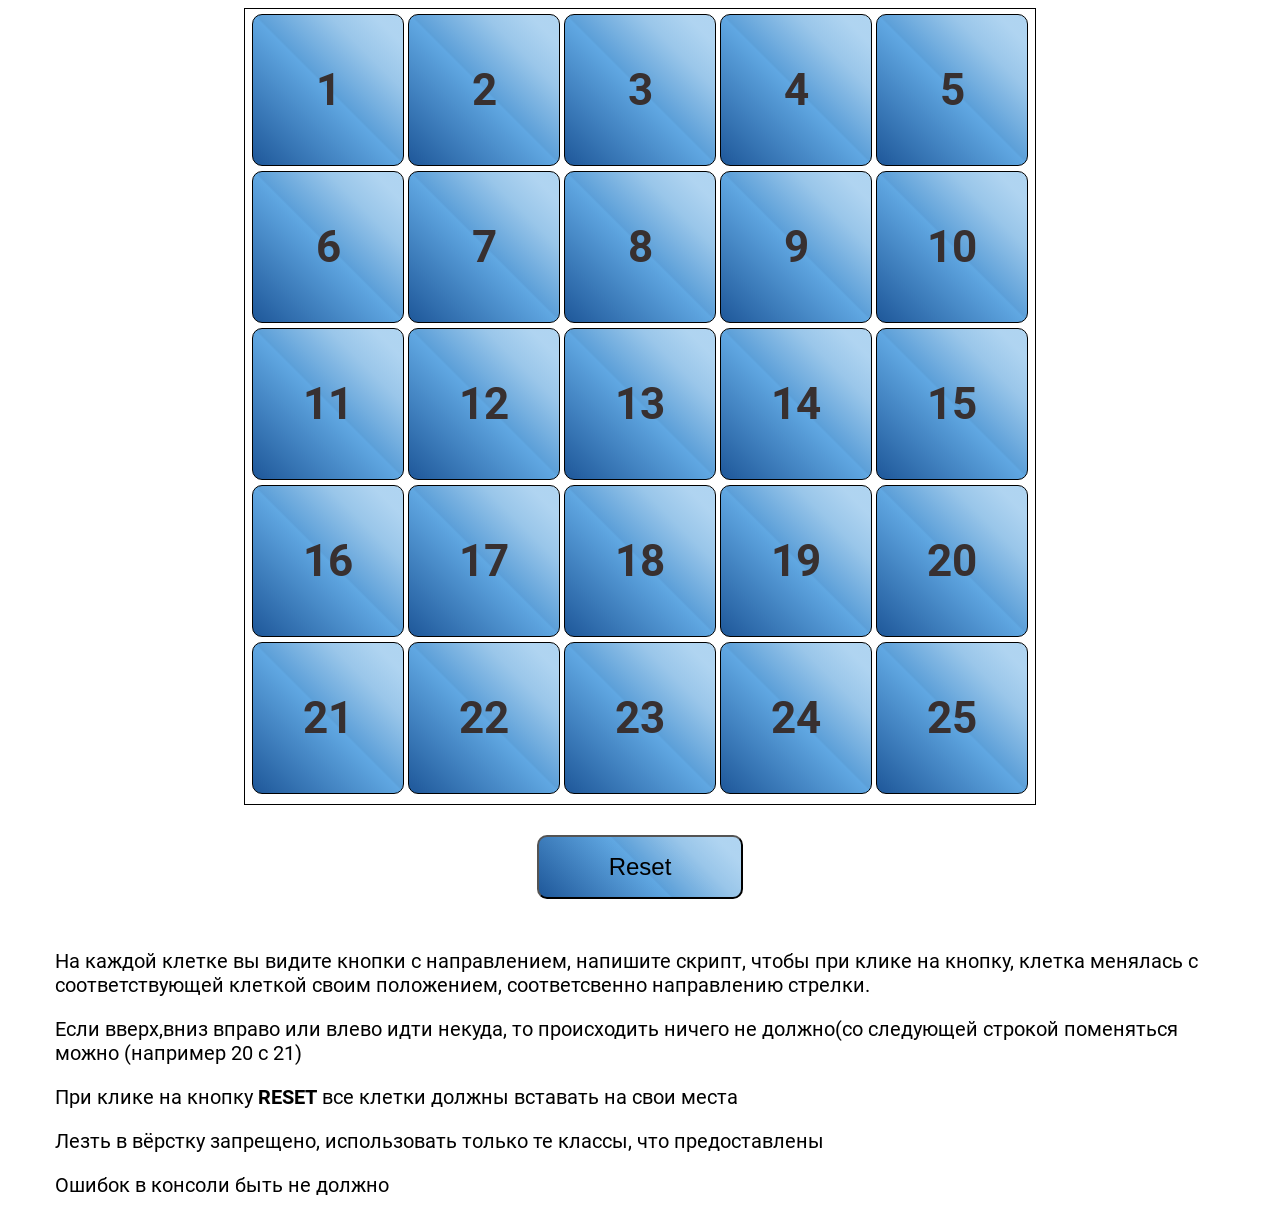
==== commit 1940b533: "Add files via upload" ====
--- a/index.html
+++ b/index.html
@@ -252,4 +252,4 @@
 </div>
 
 </body>
-</html>
+</html>
--- a/style/style.css
+++ b/style/style.css
@@ -0,0 +1,127 @@
+@font-face {
+    font-family: 'Roboto';
+    src: url('../fonts/Roboto-Regular.woff2') format('woff2'),
+    url('../fonts/Roboto-Regular.woff') format('woff');
+    font-weight: normal;
+    font-style: normal;
+    font-display: swap;
+}
+
+@font-face {
+    font-family: 'Roboto';
+    src: url('../fonts/Roboto-Bold.woff2') format('woff2'),
+    url('../fonts/Roboto-Bold.woff') format('woff');
+    font-weight: bold;
+    font-style: normal;
+    font-display: swap;
+}
+.container{
+    margin: 0 auto;
+    max-width: 1170px;
+    display: flex;
+    flex-direction: column;
+    align-items: center;
+    font-family: Roboto, sans-serif;
+}
+.square-body{
+    max-width: 780px;
+    border: 1px solid black;
+    display: flex;
+    flex-wrap: wrap;
+    justify-content: space-around;
+    margin: 0 auto;
+    padding: 5px;
+}
+.block{
+    width: 150px;
+    border: 1px solid black;
+    height: 150px;
+    margin-bottom: 5px;
+    /* Permalink - use to edit and share this gradient: https://colorzilla.com/gradient-editor/#1e5799+0,2989d8+50,207cca+51,7db9e8+90&1+0,0.61+75 */
+    background: -moz-linear-gradient(45deg,  rgba(30,87,153,1) 0%, rgba(41,137,216,0.74) 50%, rgba(32,124,202,0.73) 51%, rgba(89,162,220,0.61) 75%, rgba(125,185,232,0.61) 90%); /* FF3.6-15 */
+    background: -webkit-linear-gradient(45deg,  rgba(30,87,153,1) 0%,rgba(41,137,216,0.74) 50%,rgba(32,124,202,0.73) 51%,rgba(89,162,220,0.61) 75%,rgba(125,185,232,0.61) 90%); /* Chrome10-25,Safari5.1-6 */
+    background: linear-gradient(45deg,  rgba(30,87,153,1) 0%,rgba(41,137,216,0.74) 50%,rgba(32,124,202,0.73) 51%,rgba(89,162,220,0.61) 75%,rgba(125,185,232,0.61) 90%); /* W3C, IE10+, FF16+, Chrome26+, Opera12+, Safari7+ */
+    filter: progid:DXImageTransform.Microsoft.gradient( startColorstr='#1e5799', endColorstr='#9c7db9e8',GradientType=1 ); /* IE6-9 fallback on horizontal gradient */
+    position: relative;
+    border-radius: 10px;
+    }
+.block-number{
+    width: 100%;
+    height: 100%;
+    display: flex;
+    align-items: center;
+    justify-content: center;
+    font-size: 44px;
+    font-weight: bold;
+    color: #383030;
+}
+.block-btn{
+    position: absolute;
+    left: 0;
+    top: 0;
+    height: 100%;
+    width: 100%;
+    opacity: 0;
+    visibility: hidden;
+}
+.block:hover .block-btn{
+    opacity: 0.7;
+    visibility: visible;
+    background-color: #4e4141;
+}
+.arrow{
+    position: absolute;
+    width: 50px;
+    height: 50px;
+    border-radius: 50%;
+    background-color: white;
+    cursor: pointer;
+    color: white;
+    display: flex;
+    justify-content: center;
+    align-items: center;
+    opacity: 0;
+    transition: all 0.2s;
+}
+.arrow:hover{
+    opacity: 1;
+}
+.arrow img{
+    width: 80%;
+    height: 80%;
+
+}
+.left{
+    left: 0;
+    top: 50%;
+    transform: translateY(-50%);
+}
+.right{
+    right: 0;
+    top: 50%;
+    transform: translateY(-50%)
+}
+.top{
+    top: 0;
+    left: 50%;
+    transform: translateX(-50%)
+}
+.bottom{
+    bottom: 0;
+    left: 50%;
+    transform: translateX(-50%)
+}
+.btn-reset{
+    padding: 16px 70px;
+    margin: 30px;
+    cursor: pointer;
+    border-radius: 10px;
+    background: -moz-linear-gradient(45deg,  rgba(30,87,153,1) 0%, rgba(41,137,216,0.74) 50%, rgba(32,124,202,0.73) 51%, rgba(89,162,220,0.61) 75%, rgba(125,185,232,0.61) 90%); /* FF3.6-15 */
+    background: -webkit-linear-gradient(45deg,  rgba(30,87,153,1) 0%,rgba(41,137,216,0.74) 50%,rgba(32,124,202,0.73) 51%,rgba(89,162,220,0.61) 75%,rgba(125,185,232,0.61) 90%); /* Chrome10-25,Safari5.1-6 */
+    background: linear-gradient(45deg,  rgba(30,87,153,1) 0%,rgba(41,137,216,0.74) 50%,rgba(32,124,202,0.73) 51%,rgba(89,162,220,0.61) 75%,rgba(125,185,232,0.61) 90%); /* W3C, IE10+, FF16+, Chrome26+, Opera12+, Safari7+ */
+    filter: progid:DXImageTransform.Microsoft.gradient( startColorstr='#1e5799', endColorstr='#9c7db9e8',GradientType=1 ); /* IE6-9 fallback on horizontal gradient */
+    font-size: 24px;
+}
+.description{
+    font-size: 20px;
+}
